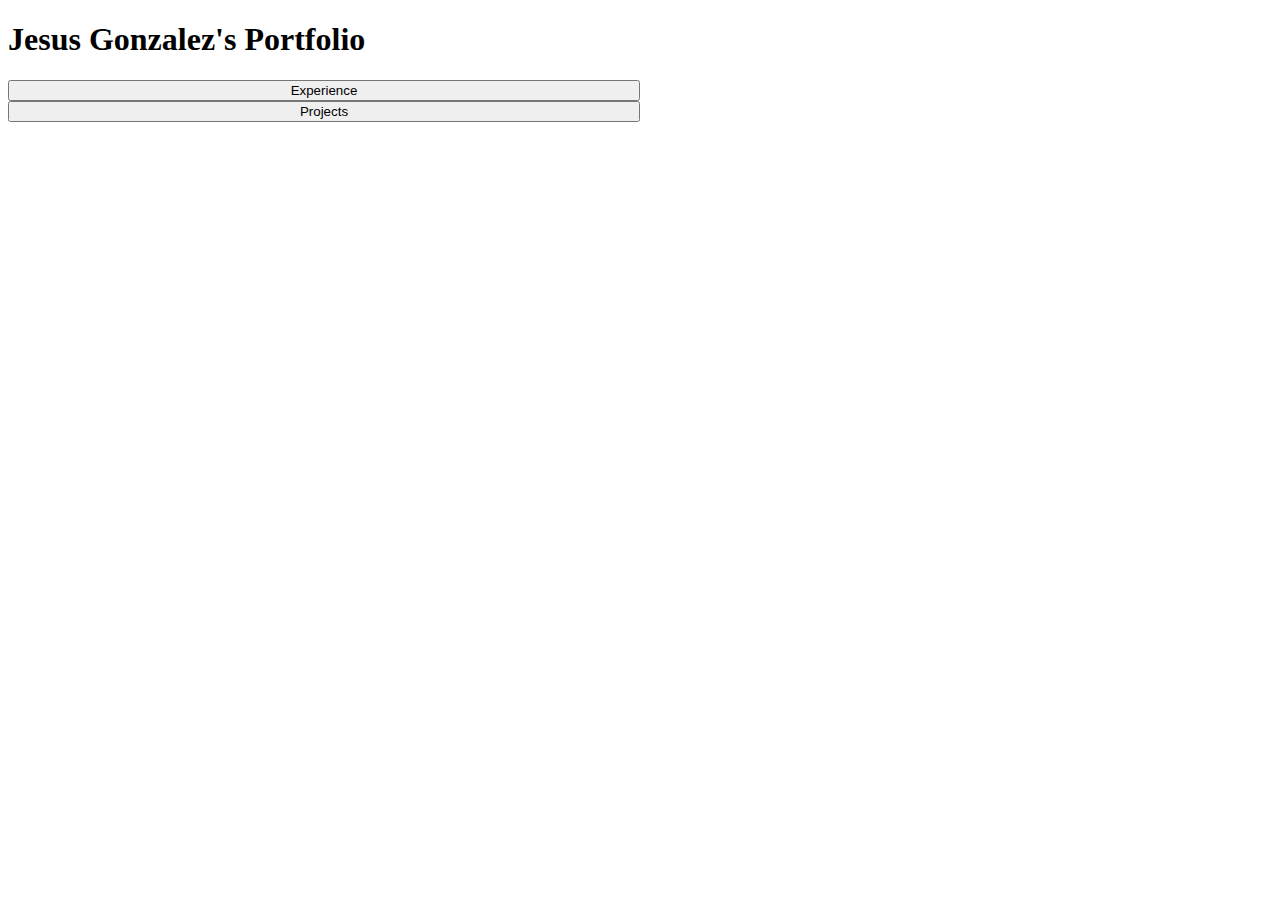
==== index.html @ 64b78613 "New buttons added" ====
<!DOCTYPE html>
<html lang="en">

<head>
    <title>Jesus Gonzalez Portfolio</title>
    <meta charset="UTF-8">
    <link rel="stylesheet" href="style.css">
    <meta name="viewport" content="width=device-width, initial-scale=1">
</head>

<body>
    <h1>Jesus Gonzalez's Portfolio</h1>
    <div class="btn-group" style="width:100%">
        <a href="Experience.html">
            <button style="width:50%">Experience</button>
        </a>
        <a href="Projects.html">
            <button style="width:50%">Projects</button>
        </a>
    </div>
</body>
</html>
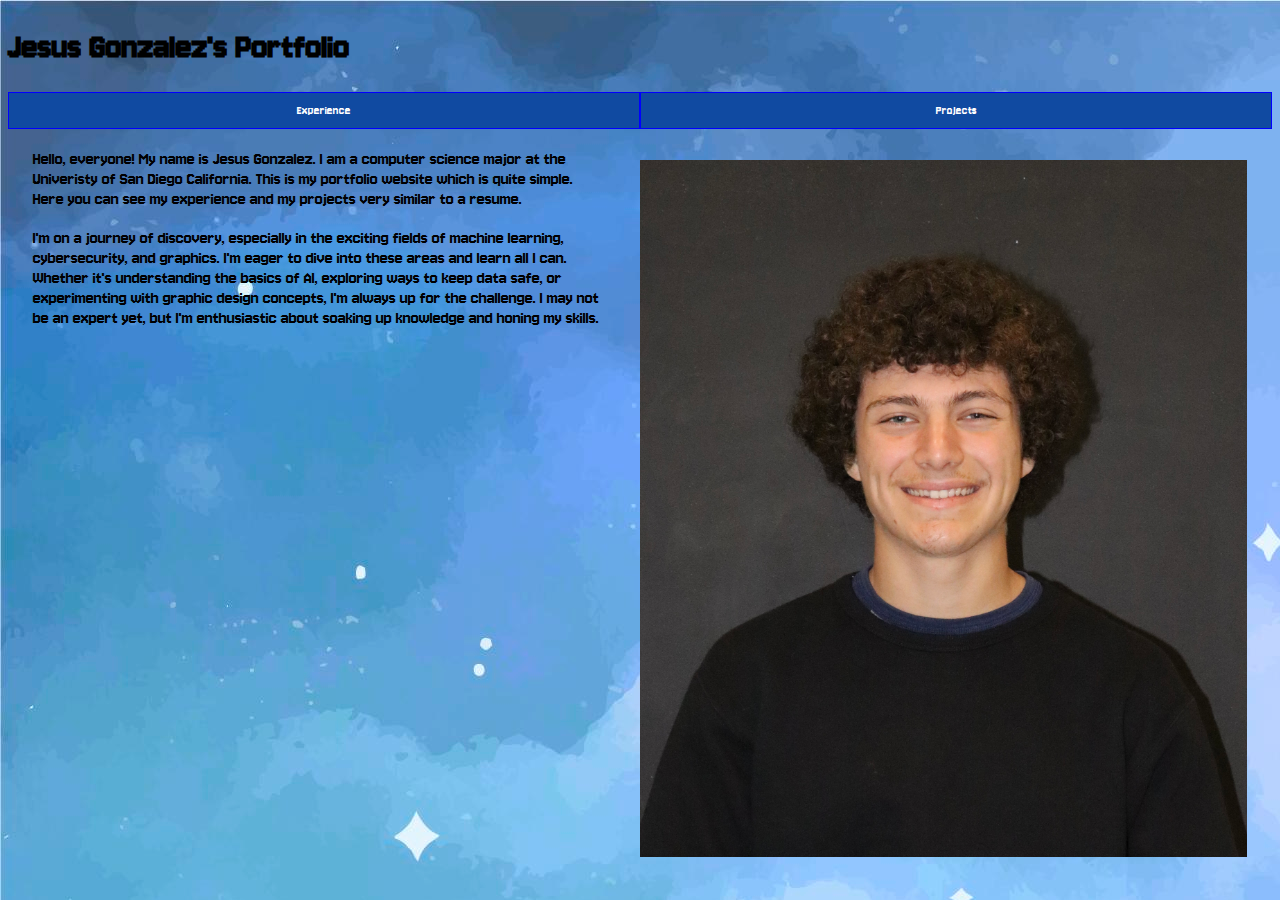
==== commit b6c38d04: "Updated a lot of things on the website" ====
--- a/index.html
+++ b/index.html
@@ -6,6 +6,9 @@
     <meta charset="UTF-8">
     <link rel="stylesheet" href="style.css">
     <meta name="viewport" content="width=device-width, initial-scale=1">
+    <style>
+        @import url('https://fonts.googleapis.com/css2?family=Jersey+10&display=swap');
+    </style>
 </head>
 
 <body>
@@ -18,5 +21,28 @@
             <button style="width:50%">Projects</button>
         </a>
     </div>
+    <div class="aboutMe">
+        <article id="info">
+            <p id="info">
+                Hello, everyone! My name is Jesus Gonzalez. I am a
+                computer science major at the Univeristy of San Diego
+                California. This is my portfolio website which is quite
+                simple. Here you can see my experience and my projects
+                very similar to a resume.    
+            </p>
+            <p>
+                I'm on a journey of discovery, especially in the exciting 
+                fields of machine learning, cybersecurity, and graphics. 
+                I'm eager to dive into these areas and learn all I can. 
+                Whether it's understanding the basics of AI, exploring ways 
+                to keep data safe, or experimenting with graphic design 
+                concepts, I'm always up for the challenge. I may not be an 
+                expert yet, but I'm enthusiastic about soaking up knowledge 
+                and honing my skills.
+            </p>
+        </article>
+        <img id="selfPic" src="pictures/Self_pic.jpg" alt="A picture of me Jesus Gonzalez">
+    </div>
+    
 </body>
 </html>--- a/style.css
+++ b/style.css
@@ -0,0 +1,86 @@
+.jersey-10-regular {
+  font-family: "Jersey 10", sans-serif;
+  font-weight: 400;
+  font-style: normal;
+}
+
+.btn-group button {
+    background-color: #104aa1;
+    border: 1px solid blue; /* Green border */
+    color: white; /* White text */
+    padding: 10px 24px; /* Some padding */
+    cursor: crosshair; /* Pointer/hand icon */
+    float: left; /* Float the buttons side by side */
+
+    font-family: "Jersey 10", sans-serif;
+    font-weight: 400;
+    font-style: normal;
+  }
+  
+.btn-group button:not(:last-child) {
+    border-right: none; /* Prevent double borders */
+  }
+  
+/* Clear floats (clearfix hack) */
+.btn-group:after {
+    content: "";
+    clear: both;
+    display: table;
+}
+  
+/* Add a background color on hover */
+.btn-group button:hover {
+  background-color: #538ce2;
+}
+
+/*First Section-----------------------------------------*/
+body  {
+    background-image: url("pictures/background.jpg");
+    background-color: #ffffff;
+
+    font-family: "Jersey 10", sans-serif;
+    font-weight: 100;
+    font-style: normal;
+    font-size: 120%;
+}
+
+.aboutMe{
+  display: grid;
+  grid-template-columns: 1fr 1fr;
+  padding-left: 2%;
+  padding-right: 2%;
+}
+
+#info{
+  width: 95%
+
+}
+
+#selfPic{
+  padding-top: 5%;
+  width: 100%;
+  
+}
+/*-------------------------------------------------------*/
+
+/*EXPERIENCE section*/
+.dropdown {
+  position: relative;
+  display: inline-block;
+}
+
+.dropdown-content {
+  display: none;
+  position: absolute;
+  background-color: #7fb4ea;
+  min-width: 160px;
+  box-shadow: 0px 8px 16px 0px rgba(0,0,0,0.2);
+  padding: 12px 16px;
+  z-index: 1;
+}
+
+.dropdown:hover .dropdown-content {
+  display: block;
+}
+
+/*-------------------------------------------------------*/